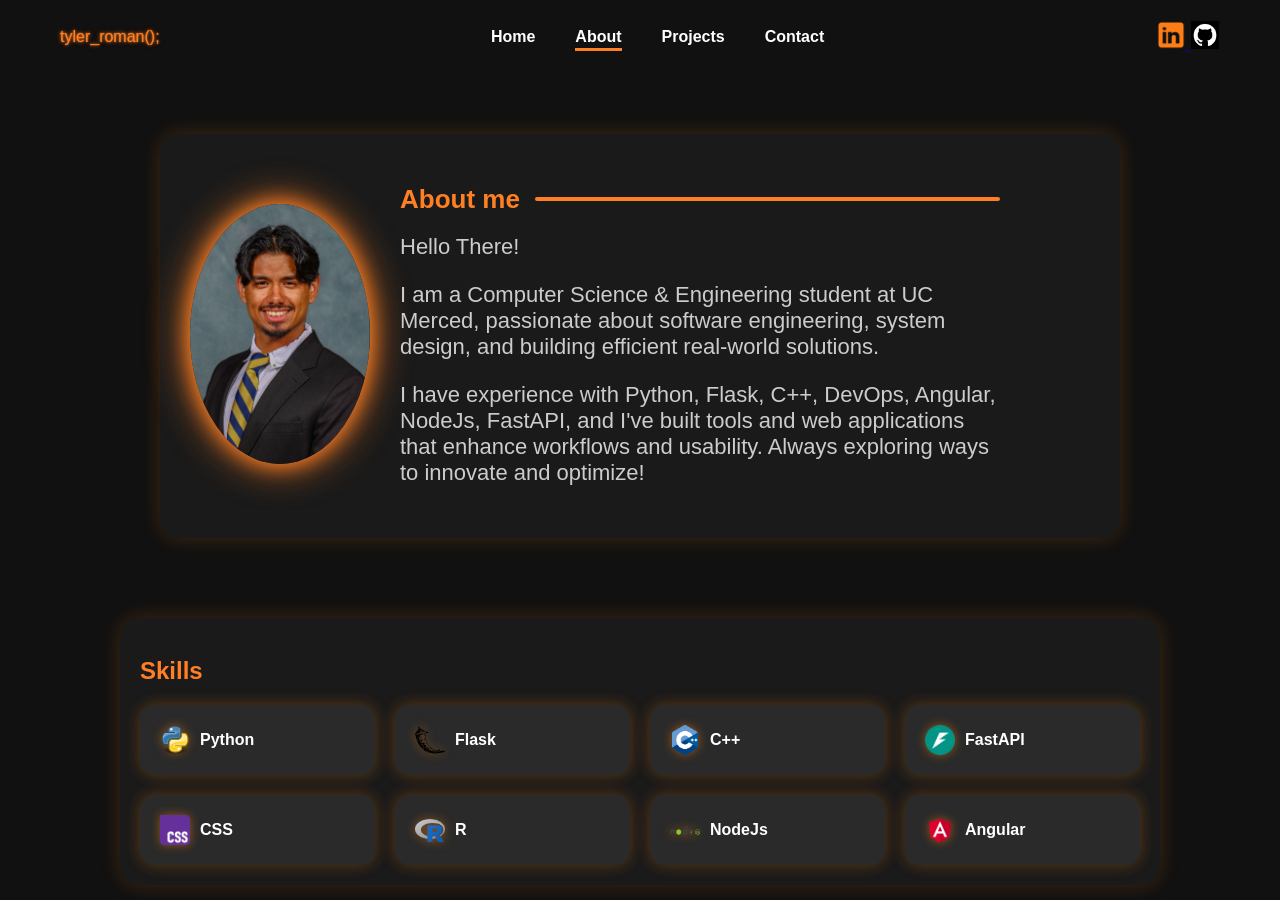
==== about.html @ 66e2b69c "Initial commit" ====
<!DOCTYPE html>
<html lang="en">
<head>
    <meta charset="UTF-8">
    <meta name="viewport" content="width=device-width, initial-scale=1.0">
    <title>About - Tyler Roman</title>
    <link rel="stylesheet" href="styles.css">
</head>
<body>

<nav>
    <div class="nav-left">tyler_roman();</div>
    <div class="nav-center">
        <a href="index.html">Home</a>
        <a href="about.html" class="active">About</a>
        <a href="projects.html">Projects</a>
        <a href="contact.html">Contact</a>
    </div>
    <div class="nav-right">
        <a href="https://www.linkedin.com/in/tyler-roman-742350255/" target="_blank" rel="noopener noreferrer">
            <img src="pictures/linkedIn.png" alt="LinkedIn" style="width:30px; height:30px;">
        </a> 
        <a href="https://github.com/romantyler99" target="_blank" rel="noopener noreferrer">
            <img src="pictures/logo_github.png" alt="GitHub" style="width:30px; height: 30px;">
        </a>
    </div>
</nav>
<div class="custom-cursor"></div>

<section class="about-section">
    <div class="about-container">
        <div class="about-image">
            <img src="pictures/portrait.jpeg" alt="Tyler Roman">
        </div>
        <div class="about-text">
            <h2 class="about-heading">About me</h2>
            <p class="about-body">Hello There!</p>
            <p class="about-body">I am a Computer Science & Engineering student at UC Merced, passionate about software engineering, system design, and building efficient real-world solutions.</p>
            <p class="about-body">I have experience with Python, Flask, C++, DevOps, Angular, NodeJs, FastAPI, and I've built tools and web applications that enhance workflows and usability. Always exploring ways to innovate and optimize!</p>
        </div>
    </div>
</section>
<section class="skills-section">
    <h2 class="skills-heading">Skills</h2>
    <div class="skills-container">
        <div class="skill-item"><img src="pictures/logo_python.png" alt="Python Icon" class="skill-icon">Python</div>
        <div class="skill-item"><img src="pictures/logo_flask.svg" alt="Flask Icon" class="skill-icon">Flask</div>
        <div class="skill-item"><img src="pictures/logo_cplusplus.png" alt="C++ Icon" class="skill-icon">C++</div>
        <div class="skill-item"><img src="pictures/logo_fastapi.png" alt="FastAPI Icon" class="skill-icon">FastAPI</div>
        <div class="skill-item"><img src="pictures/logo_css.png" alt="CSS Icon" class="skill-icon">CSS</div>
        <div class="skill-item"><img src="pictures/logo_r.png" alt="R Icon" class="skill-icon">R</div>
        <div class="skill-item"><img src="pictures/logo_nodejs.svg" alt="NodeJs Icon" class="skill-icon">NodeJs</div>
        <div class="skill-item"><img src="pictures/logo_angular.png" alt="Angular Icon" class="skill-icon">Angular</div>
    </div> 
</section>
<!-- <span id="animated-text"></span> -->
<script src="script.js"></script>
</body>
</html>
---- styles.css ----
/* general styles for all html pages.  */
body {
    margin: 0;
    background: #111111;
    font-family: 'Inter', 'Bebas Neue', sans-serif;
    color: white;
}

nav {
    display: flex;
    justify-content: space-between;
    align-items: center;
    padding: 20px 60px;
}

.nav-left{
    color: #ff7f24;
    font-family: 'Inter', 'Bebas Neue', sans-serif;
    display: flex;
    align-items: center;  
    text-shadow: 
        0 0 2px #ff7f24,
        0 0 4px rgba(255, 127, 36, 0.5),
        0 0 6px rgba(255, 127, 36, 0.3);
}


.nav-center {
    flex: 1;
    display: flex;
    justify-content: center;
    gap: 40px; /* Controls spacing between links */
}

.nav-center a {
    text-decoration: none;
    color: white;
    font-weight: 600;
    position: relative;
    padding: 5px 0;
    transition: color 0.3s ease;
}

.nav-center a::after {
    content: "";
    position: absolute;
    bottom: 0;
    left: 0;
    width: 0;
    height: 3px;
    background: #ff7f24;
    transition: width 0.3s ease;
}

.nav-center a:hover {
    color: #ff7f24;
}

.nav-center a.active::after {
    width: 100%;
}

/* orange underline for each page */

.nav-center a.active::after{
    width: 100%;
}

.hero {
    display: flex;
    justify-content: center;
    align-items: center;
    padding: 60px;
    height: 70vh;
    gap: 100px;
}
.hero-text {
    max-width: 500px; 
    margin-right: 20px;
    font-family: 'Inter', 'Bebas Neue', sans-serif;
    color: white;
}
.hero-text h1 {
    margin: 10px 0;
    font-family: 'Inter', 'Bebas Neue', sans-serif;
    font-size: 48px;
    font-weight: 700;
}

.hero-text p {
    margin: 10px 0;
    font-size: 18px;
}

.highlight {
    color: #ff7f24;
    font-weight: 700;
}
.hero-welcome {
    font-size: 18px;
    margin-top: 10px;
    font-weight: bold;
    font-family: 'Inter', 'Bebas Neue', sans-serif;
    color: #ffffff;
}
.hero-image {
    /* position: relative; */
    width: 350px;
    height: 450px;
    margin-bottom: 20px;
    margin-left: 0px;
    border-radius: 50%;
    overflow: hidden;
    box-shadow: 0 0 40px #ff7f24, 0 0 80px #ff7f24;
}

.hero-image img {
    width: 100%;
    height: 100%;
    object-fit: cover;
    border-radius: 50%;
}

#animated-text::after {
    content: '|';
    animation: blink 1s step-start infinite;
}

@keyframes blink {
    50% {
        opacity: 0;
    }
}
/* hide curser */
body { 
    cursor: none;
}

.custom-cursor {
    position: fixed;
    top: 0;
    left: 0;
    width: 20px;
    height: 20px;
    border: 2px solid orange;
    border-radius: 50%;
    pointer-events: none;
    mix-blend-mode: difference;
    box-shadow: 0 0 10px orange, 0 0 20px orange;
    transform: translate(-50%, -50%);
    transition: transform 0.05s ease;
    z-index: 9999;
    opacity: 0;
    /* transition: opacity 0.2s ease; */

}

/* about.html */
.about-section {
    font-family: 'Inter', 'Bebas Neue', sans-serif;
    padding: 60px;
    color: #ffffff;
}

.about-container {
    display: flex;
    gap: 40px;
    align-items: center;
}

.about-image img {
    width: 200px;
    border-radius: 50%;
    box-shadow: 0 0 20px #ff7f24, 0 0 40px #ff7f24;
}
.about-heading {
  color: #ff7f24;
  font-size: 26px;
  font-weight: bold;
  margin-bottom: 20px;
  display: flex;
  align-items: center;
  gap: 15px;
  line-height: 26px; /* same as font size */
}

.about-heading::after {
  content: "";
  flex-grow: 1;
  height: 4px;
  background-color: #ff7f24;
  border-radius: 2px;
  display: inline-block;
}

.about-body {
    text-align: left;
    font-size: 22px;
    /* line-height: 1.6; */
    color: #cccccc;
}
.about-text {
    text-align: left;
    max-width: 600px;
}

.about-text h2 {
    margin-bottom: 15px;
}

.about-container {
    display: flex;
    align-items: center;
    gap: 30px;
    background-color: #1a1a1a; /* Dark gray box background */
    padding: 30px;
    border-radius: 20px;
    max-width: 900px;
    margin: 0 auto 20px auto;
    box-shadow: 0 0 20px rgba(255, 128, 0, 0.2); /* Optional subtle glow */
}

.about-image img {
    width: 180px;
    border-radius: 50%;
    box-shadow: 0 0 20px #ff7f24, 0 0 40px #ff7f24;
}

.about-text {
    color: white;
}

.about-text h2 {
    margin-bottom: 10px;
}

.skills-section {
    background-color: #1a1a1a;
    padding: 20px;
    margin: 0 auto;
    max-width: 1000px;
    border-radius: 20px;
    box-shadow: 0 0 20px rgba(255, 128, 0, 0.2);
    color: white;
}

.skills-heading {
    color: #ff7f24;
    font-size: 24px;
    margin-bottom: 20px;
    text-align: left;
}

.skills-container {
    margin-top: 10px;
    display: grid;
    grid-template-columns: repeat(4, 1fr);
    gap: 20px;
}

.skill-item {
    display: flex;
    align-items: center;
    justify-content: flex-start;
    gap: 10px;
    background: #2a2a2a;
    padding: 20px;
    border-radius: 15px;
    font-weight: bold;
    color: white;
    box-shadow: 0 0 15px rgba(255, 128, 0, 0.3);
    transition: transform 0.3s ease, box-shadow 0.3s ease;
}

.skill-item img.skill-icon {
    width: 40px;
    height: 40px;
    object-fit: contain;
    filter: drop-shadow(0 0 5px rgba(255, 128, 0, 0.5));
}


.skill-item:hover {
    transform: translateY(-5px);
    box-shadow: 0 0 25px rgba(255, 128, 0, 0.5);
}
.skill-item img.skill-icon {
    width: 30px;
    height: 30px;
    object-fit: contain;
    filter: drop-shadow(0 0 5px rgba(255, 128, 0, 0.5));
}

/* end of about.html */

/* beginning projects.html */
.projects-section {
    background-color: #111111;
    padding: 40px;
    color: white;
}
.projects-heading{
    text-align: center;
    font-size: 36px;
    margin-bottom: 20px;
    color: #ff7f24;
}
.projects-subheading {
    text-align: center;
    font-size: 20px;
    margin-bottom: 30px;
    color: #cccccc;
}
.projects-container {
    display: grid;
    grid-template-columns: repeat(3, 1fr);
    gap: 20px;
    max-width: 1200px;
    margin: 0 auto;
}

.project-item {
    background-color: #1a1a1a;
    padding: 20px;
    border-radius: 15px;
    box-shadow: 0 0 20px rgba(255, 128, 0, 0.3);
    transition: transform 0.3s ease, box-shadow 0.3s ease;
}

.project-item:hover {
    transform: translateY(-5px);
    box-shadow: 0 0 30px rgba(255, 128, 0, 0.5);
}

.project-title {
    color: white;
    margin-bottom: 10px;
}

.project-description {
    color: #cccccc;
    font-size: 16px;
    margin-bottom: 15px;
}

.project-link {
    color: #ff7f24;
    text-decoration: none;
    font-weight: bold;
}

/* contact.html beginning */.contact-section {
    max-width: 600px;
    margin: 60px auto;
    background: #1a1a1a;
    padding: 30px;
    border-radius: 20px;
    box-shadow: 0 0 20px rgba(255, 128, 0, 0.2);
}

.contact-heading {
    color: #ff7f24;
    text-align: center;
    margin-bottom: 20px;
}

.contact-form .form-group {
    margin-bottom: 15px;
}

.contact-form label {
    display: block;
    margin-bottom: 8px;
    color: #ffffff;
    font-weight: bold;
}

.contact-form input,
.contact-form textarea {
    width: 100%;
    padding: 12px;
    border: none;
    border-radius: 10px;
    background: #2a2a2a;
    color: white;
}

.contact-submit {
    width: 100%;
    padding: 12px;
    background: #ff7f24;
    color: white;
    border: none;
    border-radius: 10px;
    font-weight: bold;
    cursor: pointer;
    transition: background 0.3s ease;
}

.contact-submit:hover {
    background: #e86c1a;
}
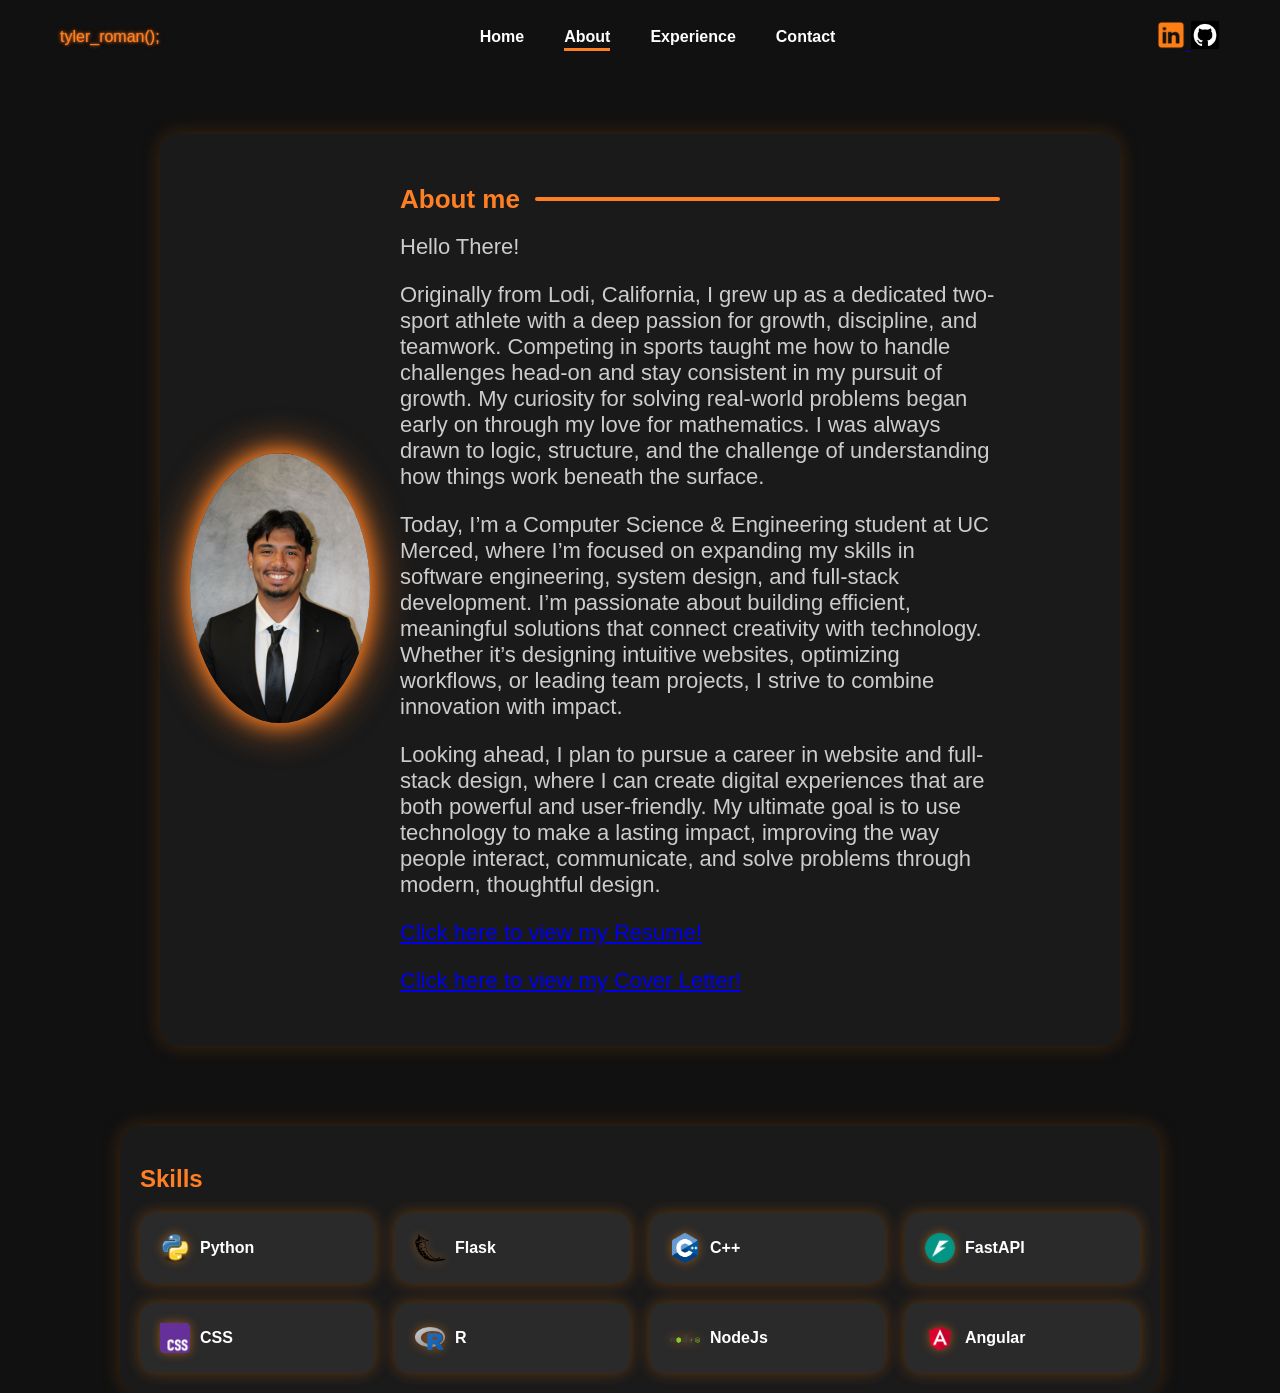
==== commit 6616fc73: "Update portfolio site" ====
--- a/about.html
+++ b/about.html
@@ -13,7 +13,7 @@
     <div class="nav-center">
         <a href="index.html">Home</a>
         <a href="about.html" class="active">About</a>
-        <a href="projects.html">Projects</a>
+        <a href="projects.html">Experience</a>
         <a href="contact.html">Contact</a>
     </div>
     <div class="nav-right">
@@ -30,14 +30,22 @@
 <section class="about-section">
     <div class="about-container">
         <div class="about-image">
-            <img src="pictures/portrait.jpeg" alt="Tyler Roman">
+            <img src="pictures/COH_tyler.JPG" alt="Tyler Roman">
         </div>
         <div class="about-text">
             <h2 class="about-heading">About me</h2>
             <p class="about-body">Hello There!</p>
-            <p class="about-body">I am a Computer Science & Engineering student at UC Merced, passionate about software engineering, system design, and building efficient real-world solutions.</p>
-            <p class="about-body">I have experience with Python, Flask, C++, DevOps, Angular, NodeJs, FastAPI, and I've built tools and web applications that enhance workflows and usability. Always exploring ways to innovate and optimize!</p>
-        </div>
+
+
+<p class="about-body">Originally from Lodi, California, I grew up as a dedicated two-sport athlete with a deep passion for growth, discipline, and teamwork. Competing in sports taught me how to handle challenges head-on and stay consistent in my pursuit of growth. My curiosity for solving real-world problems began early on through my love for mathematics. I was always drawn to logic, structure, and the challenge of understanding how things work beneath the surface.</p>
+
+<p class="about-body">Today, I’m a Computer Science & Engineering student at UC Merced, where I’m focused on expanding my skills in software engineering, system design, and full-stack development. I’m passionate about building efficient, meaningful solutions that connect creativity with technology. Whether it’s designing intuitive websites, optimizing workflows, or leading team projects, I strive to combine innovation with impact.</p>
+
+<p class="about-body">Looking ahead, I plan to pursue a career in website and full-stack design, where I can create digital experiences that are both powerful and user-friendly. My ultimate goal is to use technology to make a lasting impact, improving the way people interact, communicate, and solve problems through modern, thoughtful design.</p>
+       <p class="about-body" style="color: orange;"><a href="https://docs.google.com/document/d/1bvY-KCJzoDkWVAlyw20O8n3uJvYMNjxaLQrMHBnk0Bo/edit?usp=sharing">Click here to view my Resume!</a>  </p>
+              <p class="about-body" style="color: orange;"><a href="https://docs.google.com/document/d/15gU6Wvkvdq6D_WheGCJAu-8FDsghaQKCCMzqhgiAqWs/edit?usp=sharing">Click here to view my Cover Letter!</a>  </p>
+
+</div>
     </div>
 </section>
 <section class="skills-section">
--- a/styles.css
+++ b/styles.css
@@ -336,6 +336,12 @@
     color: white;
     margin-bottom: 10px;
 }
+.projects-pictures {
+  width: 100px; /* Adjust the size as needed */
+  height: auto;
+  display: block;
+  margin: 0 auto 10px auto; /* centers image and adds spacing below */
+}
 
 .project-description {
     color: #cccccc;
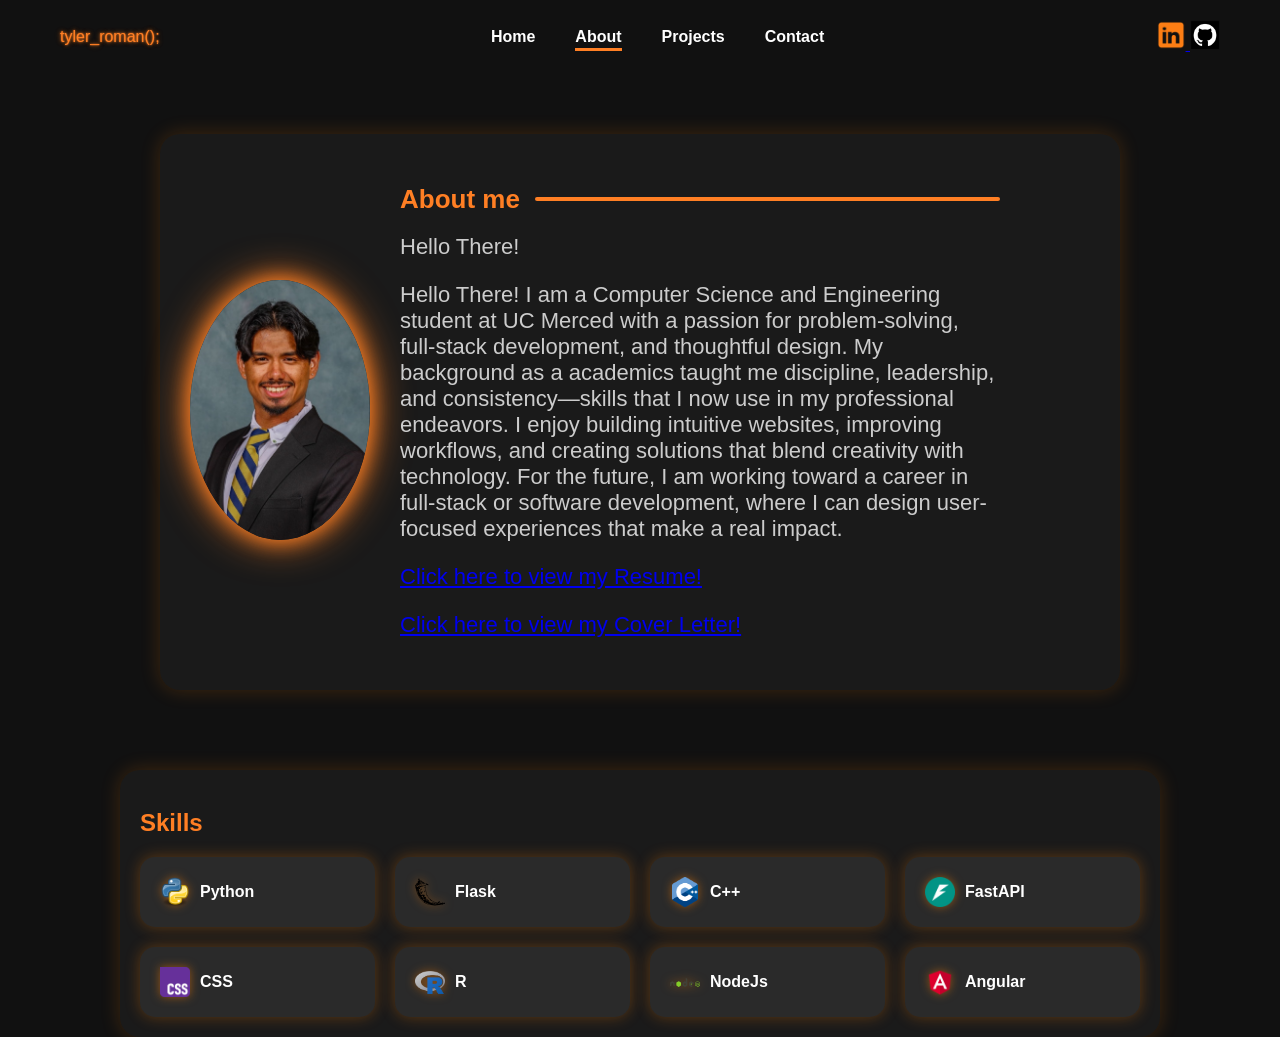
==== commit 6952ade0: "Cleaned about me Section" ====
--- a/about.html
+++ b/about.html
@@ -13,7 +13,7 @@
     <div class="nav-center">
         <a href="index.html">Home</a>
         <a href="about.html" class="active">About</a>
-        <a href="projects.html">Experience</a>
+        <a href="projects.html">Projects</a>
         <a href="contact.html">Contact</a>
     </div>
     <div class="nav-right">
@@ -30,18 +30,16 @@
 <section class="about-section">
     <div class="about-container">
         <div class="about-image">
-            <img src="pictures/COH_tyler.JPG" alt="Tyler Roman">
+            <img src="pictures/portrait.jpeg" alt="Tyler Roman">
         </div>
         <div class="about-text">
             <h2 class="about-heading">About me</h2>
             <p class="about-body">Hello There!</p>
 
 
-<p class="about-body">Originally from Lodi, California, I grew up as a dedicated two-sport athlete with a deep passion for growth, discipline, and teamwork. Competing in sports taught me how to handle challenges head-on and stay consistent in my pursuit of growth. My curiosity for solving real-world problems began early on through my love for mathematics. I was always drawn to logic, structure, and the challenge of understanding how things work beneath the surface.</p>
+<p class="about-body"> Hello There! I am a Computer Science and Engineering student at UC Merced with a passion for problem-solving, full-stack development, and thoughtful design. My background as a academics taught me discipline, leadership, and consistency—skills that I now use in my professional endeavors. I enjoy building intuitive websites, improving workflows, and creating solutions that blend creativity with technology. For the future, I am working toward a career in full-stack or software development, where I can design user-focused experiences that make a real impact.</p>
 
-<p class="about-body">Today, I’m a Computer Science & Engineering student at UC Merced, where I’m focused on expanding my skills in software engineering, system design, and full-stack development. I’m passionate about building efficient, meaningful solutions that connect creativity with technology. Whether it’s designing intuitive websites, optimizing workflows, or leading team projects, I strive to combine innovation with impact.</p>
 
-<p class="about-body">Looking ahead, I plan to pursue a career in website and full-stack design, where I can create digital experiences that are both powerful and user-friendly. My ultimate goal is to use technology to make a lasting impact, improving the way people interact, communicate, and solve problems through modern, thoughtful design.</p>
        <p class="about-body" style="color: orange;"><a href="https://docs.google.com/document/d/1bvY-KCJzoDkWVAlyw20O8n3uJvYMNjxaLQrMHBnk0Bo/edit?usp=sharing">Click here to view my Resume!</a>  </p>
               <p class="about-body" style="color: orange;"><a href="https://docs.google.com/document/d/15gU6Wvkvdq6D_WheGCJAu-8FDsghaQKCCMzqhgiAqWs/edit?usp=sharing">Click here to view my Cover Letter!</a>  </p>
 
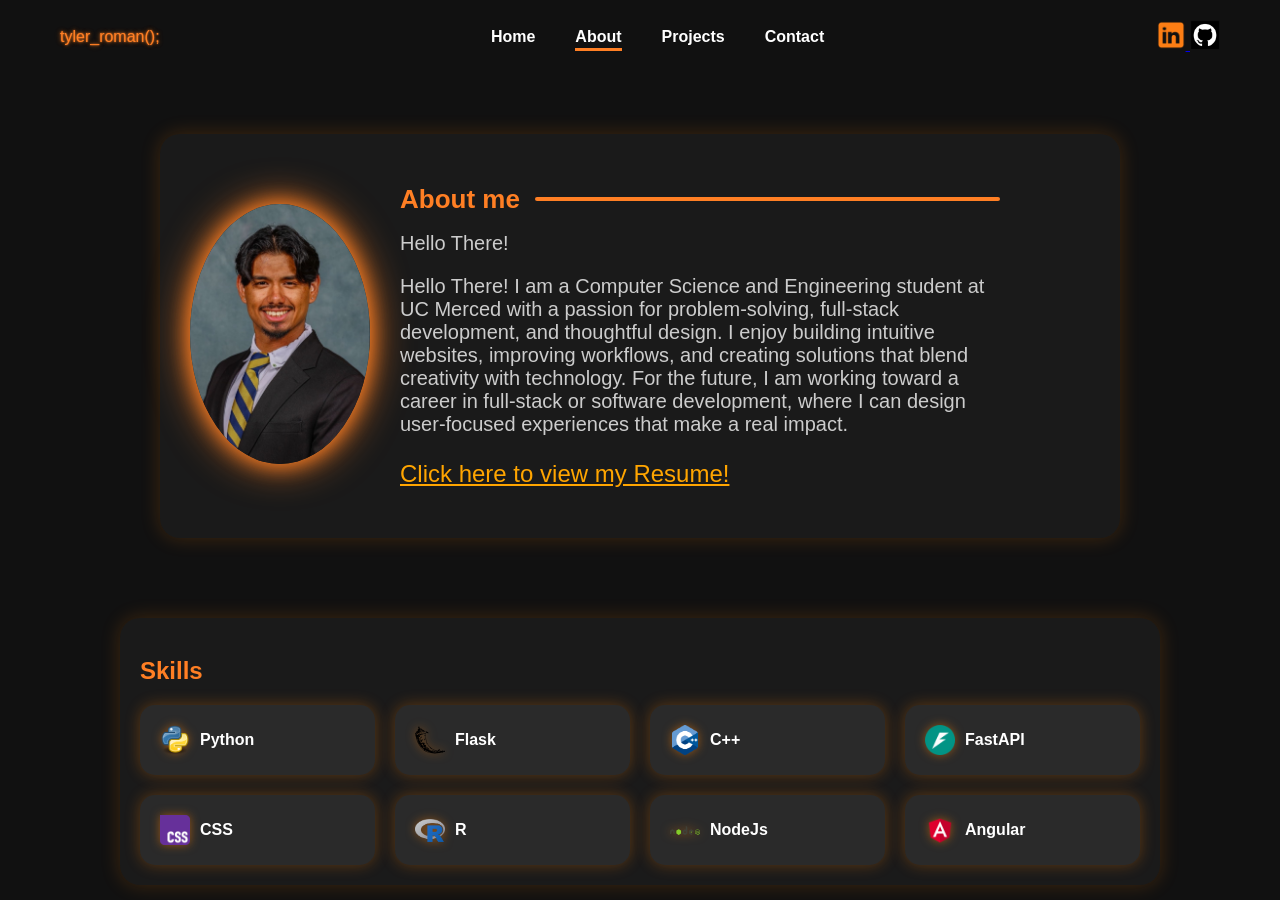
==== commit fcfcd5ca: "Added another project, fixed link color, removed CV, fixed portrait photo" ====
--- a/about.html
+++ b/about.html
@@ -37,11 +37,11 @@
             <p class="about-body">Hello There!</p>
 
 
-<p class="about-body"> Hello There! I am a Computer Science and Engineering student at UC Merced with a passion for problem-solving, full-stack development, and thoughtful design. My background as a academics taught me discipline, leadership, and consistency—skills that I now use in my professional endeavors. I enjoy building intuitive websites, improving workflows, and creating solutions that blend creativity with technology. For the future, I am working toward a career in full-stack or software development, where I can design user-focused experiences that make a real impact.</p>
+<p class="about-body"> Hello There! I am a Computer Science and Engineering student at UC Merced with a passion for problem-solving, full-stack development, and thoughtful design. I enjoy building intuitive websites, improving workflows, and creating solutions that blend creativity with technology. For the future, I am working toward a career in full-stack or software development, where I can design user-focused experiences that make a real impact.</p>
 
 
-       <p class="about-body" style="color: orange;"><a href="https://docs.google.com/document/d/1bvY-KCJzoDkWVAlyw20O8n3uJvYMNjxaLQrMHBnk0Bo/edit?usp=sharing">Click here to view my Resume!</a>  </p>
-              <p class="about-body" style="color: orange;"><a href="https://docs.google.com/document/d/15gU6Wvkvdq6D_WheGCJAu-8FDsghaQKCCMzqhgiAqWs/edit?usp=sharing">Click here to view my Cover Letter!</a>  </p>
+       <p class="about-links" style="color: orange;"><a style="color:orange" href="https://docs.google.com/document/d/1bvY-KCJzoDkWVAlyw20O8n3uJvYMNjxaLQrMHBnk0Bo/edit?usp=sharing">Click here to view my Resume!</a>  </p>
+              <!-- <p class="about-links"><a style="color:orange" href="https://docs.google.com/document/d/15gU6Wvkvdq6D_WheGCJAu-8FDsghaQKCCMzqhgiAqWs/edit?usp=sharing">Click here to view my Cover Letter!</a>  </p> -->
 
 </div>
     </div>
--- a/styles.css
+++ b/styles.css
@@ -195,10 +195,17 @@
 
 .about-body {
     text-align: left;
-    font-size: 22px;
+    font-size: 20px;
     /* line-height: 1.6; */
     color: #cccccc;
 }
+.about-links {
+    color: #ff7f24;
+    font-size: 24px;
+    margin-bottom: 20px;
+    text-align: left;
+}
+
 .about-text {
     text-align: left;
     max-width: 600px;
